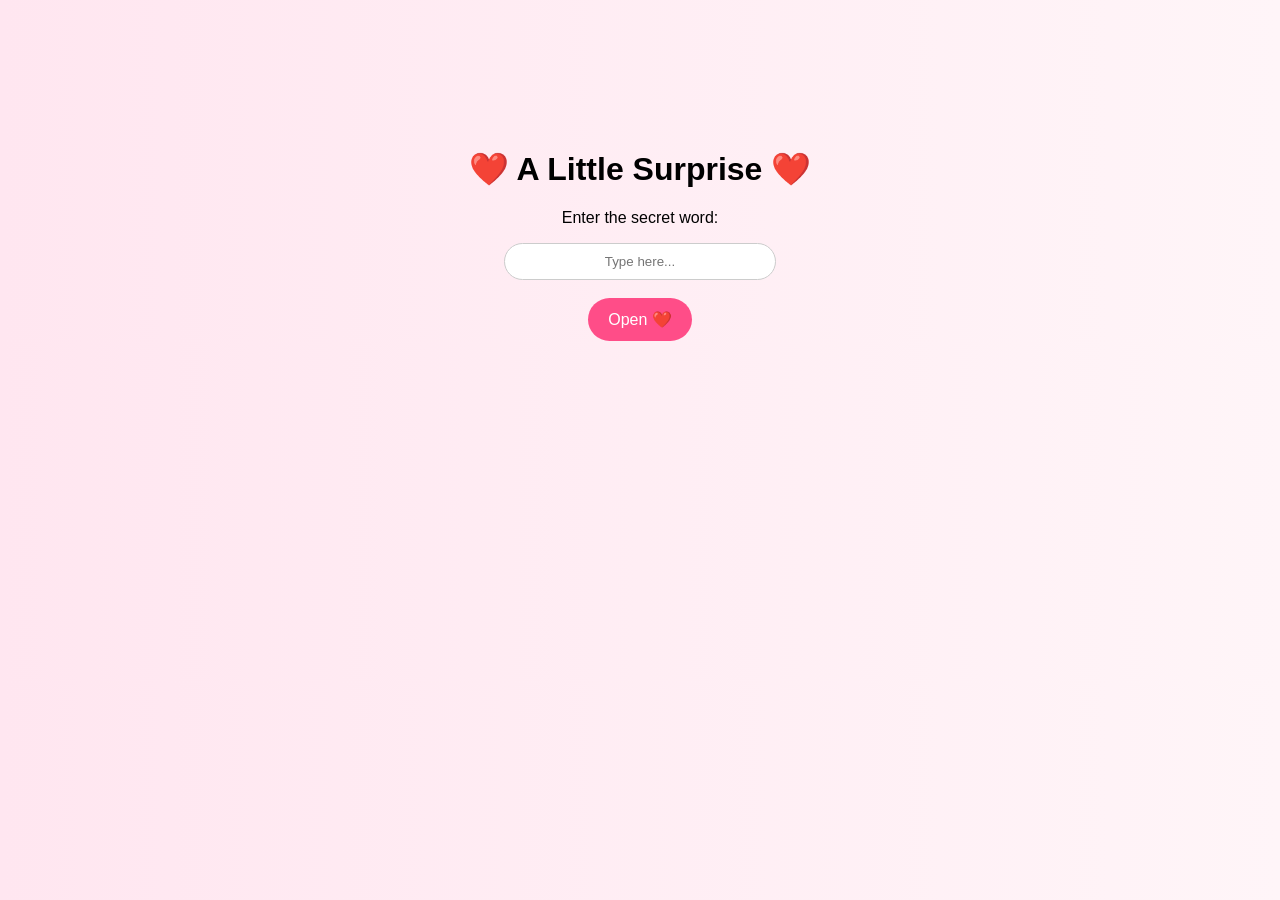
==== index.html @ 392c8599 "Add romantic website with letter, music, and gallery" ====
<!DOCTYPE html>
<html lang="en">
<head>
    <meta charset="UTF-8">
    <meta name="viewport" content="width=device-width, initial-scale=1.0">
    <title>For Someone Special ❤️</title>
    <link rel="stylesheet" href="style.css">
</head>
<body>

<div id="hearts-container"></div>

<div id="login-box">
    <h1>❤️ A Little Surprise ❤️</h1>
    <p>Enter the secret word:</p>

    <input type="password" id="password" placeholder="Type here...">
    <br><br>
    <button onclick="unlockPage()">Open ❤️</button>
</div>

<div id="main-content">

    <h1>❤️ I Hope This Makes You Smile ❤️</h1>

    <button onclick="openLetter()">💌 Open My Letter</button>

    <div id="letter" class="hidden">
        <h2>My Letter 💖</h2>

        <p>
            I don't really know the perfect words to use, but I know that the time we've spent talking has been special to me. Every conversation and every little moment means a lot. I appreciate getting to know you, and I hope things continue to become even more beautiful. ❤️
        </p>
    </div>

    <h2>🎵 Music</h2>

<audio id="music">
    <source src="music/song.mpeg.mp3" type="audio/mpeg">
</audio>

<button onclick="document.getElementById('music').play()">
    ▶ Play Music
</button>

    <h2>🖼️ Gallery</h2>

    <div class="gallery">
        <img src="images/pic1.jpg.jpeg">
        <img src="images/pic2.jpg.jpeg">
        <img src="images/pic3.jpg.jpeg">
    </div>

</div>

<script src="script.js"></script>

</body>
</html>
---- style.css ----
body {
    margin: 0;
    font-family: Arial, sans-serif;
    text-align: center;
    background: linear-gradient(to right, #ffe6f0, #fff5f8);
    overflow-x: hidden;
}

#login-box {
    margin-top: 150px;
}

input {
    padding: 10px;
    width: 250px;
    border-radius: 20px;
    border: 1px solid #ccc;
    text-align: center;
}

button {
    padding: 12px 20px;
    border: none;
    border-radius: 25px;
    background: #ff4d88;
    color: white;
    cursor: pointer;
    font-size: 16px;
}

button:hover {
    transform: scale(1.05);
}

#main-content {
    display: none;
    padding: 20px;
}

#letter {
    background: white;
    width: 70%;
    max-width: 700px;
    margin: 20px auto;
    padding: 20px;
    border-radius: 20px;
    box-shadow: 0 5px 20px rgba(0,0,0,0.1);
}

.hidden {
    display: none;
}

.gallery {
    display: flex;
    justify-content: center;
    flex-wrap: wrap;
    gap: 20px;
}

.gallery img {
    width: 250px;
    border-radius: 20px;
    box-shadow: 0 5px 20px rgba(0,0,0,0.2);
}

.heart {
    position: fixed;
    top: -10px;
    font-size: 20px;
    animation: fall 5s linear forwards;
}

@keyframes fall {
    to {
        transform: translateY(110vh);
        opacity: 0;
    }
}

@media (max-width: 768px) {
    #letter {
        width: 90%;
    }

    .gallery img {
        width: 90%;
    }

    input {
        width: 80%;
    }
}
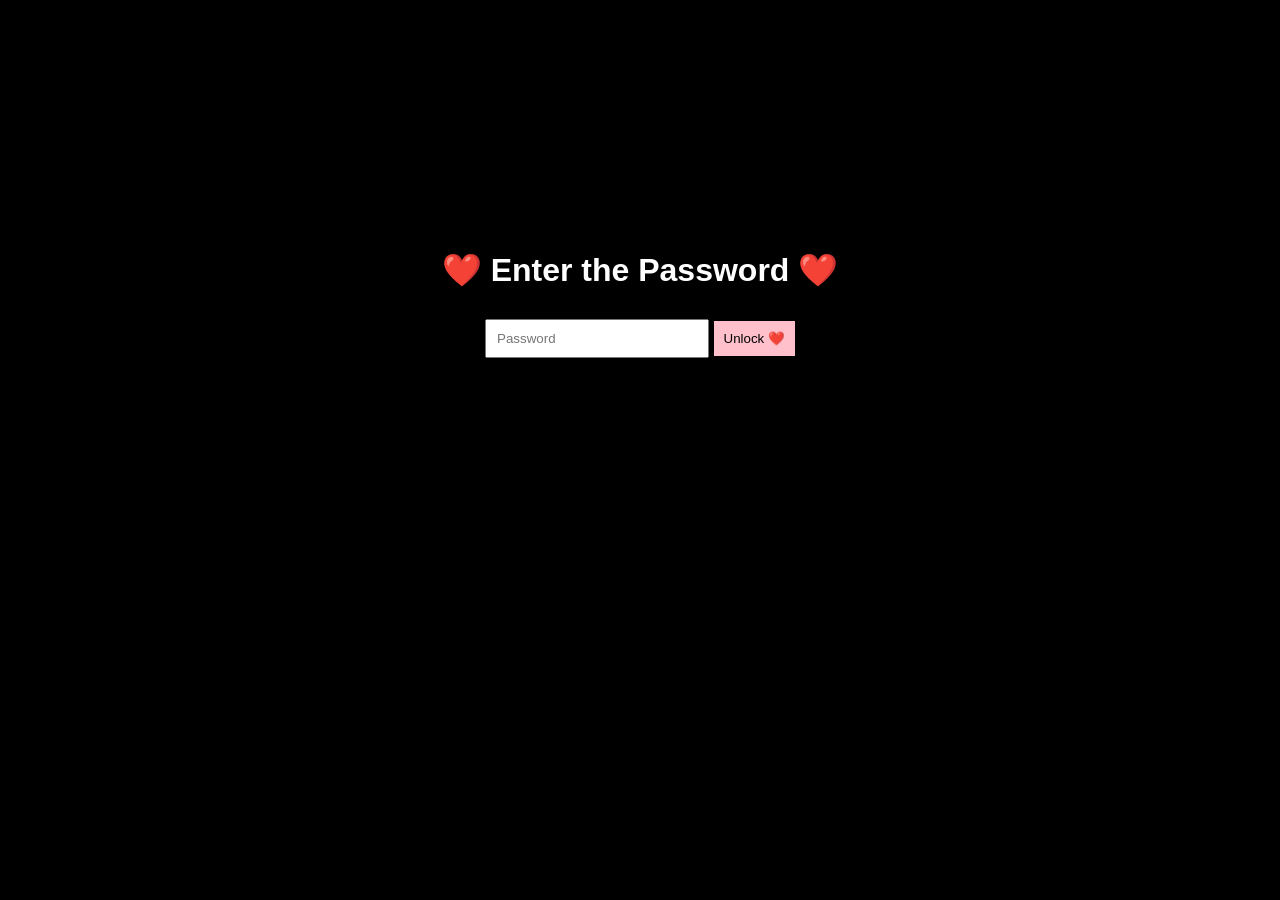
==== commit a4a0664b: "Add files via upload" ====
--- a/index.html
+++ b/index.html
@@ -1,59 +1,26 @@
-<!DOCTYPE html>
-<html lang="en">
-<head>
-    <meta charset="UTF-8">
-    <meta name="viewport" content="width=device-width, initial-scale=1.0">
-    <title>For Someone Special ❤️</title>
-    <link rel="stylesheet" href="style.css">
-</head>
-<body>
-
-<div id="hearts-container"></div>
-
-<div id="login-box">
-    <h1>❤️ A Little Surprise ❤️</h1>
-    <p>Enter the secret word:</p>
-
-    <input type="password" id="password" placeholder="Type here...">
-    <br><br>
-    <button onclick="unlockPage()">Open ❤️</button>
-</div>
-
-<div id="main-content">
-
-    <h1>❤️ I Hope This Makes You Smile ❤️</h1>
-
-    <button onclick="openLetter()">💌 Open My Letter</button>
-
-    <div id="letter" class="hidden">
-        <h2>My Letter 💖</h2>
-
-        <p>
-            I don't really know the perfect words to use, but I know that the time we've spent talking has been special to me. Every conversation and every little moment means a lot. I appreciate getting to know you, and I hope things continue to become even more beautiful. ❤️
-        </p>
-    </div>
-
-    <h2>🎵 Music</h2>
-
-<audio id="music">
-    <source src="music/song.mpeg.mp3" type="audio/mpeg">
-</audio>
-
-<button onclick="document.getElementById('music').play()">
-    ▶ Play Music
-</button>
-
-    <h2>🖼️ Gallery</h2>
-
-    <div class="gallery">
-        <img src="images/pic1.jpg.jpeg">
-        <img src="images/pic2.jpg.jpeg">
-        <img src="images/pic3.jpg.jpeg">
-    </div>
-
-</div>
-
-<script src="script.js"></script>
-
-</body>
+<!DOCTYPE html>
+<html>
+<head>
+<title>Secret ❤️</title>
+<link rel="stylesheet" href="style.css">
+</head>
+
+<body>
+
+<video autoplay muted loop id="bg-video">
+    <source src="videos/background.mp4" type="video/mp4">
+</video>
+
+<div class="box">
+    <h1>❤️ Enter the Password ❤️</h1>
+
+    <input type="password" id="password" placeholder="Password">
+
+    <button onclick="checkPassword()">Unlock ❤️</button>
+
+    <p id="error"></p>
+</div>
+
+<script src="script.js"></script>
+</body>
 </html>
--- a/style.css
+++ b/style.css
@@ -1,93 +1,46 @@
-body {
-    margin: 0;
-    font-family: Arial, sans-serif;
-    text-align: center;
-    background: linear-gradient(to right, #ffe6f0, #fff5f8);
-    overflow-x: hidden;
-}
-
-#login-box {
-    margin-top: 150px;
-}
-
-input {
-    padding: 10px;
-    width: 250px;
-    border-radius: 20px;
-    border: 1px solid #ccc;
-    text-align: center;
-}
-
-button {
-    padding: 12px 20px;
-    border: none;
-    border-radius: 25px;
-    background: #ff4d88;
-    color: white;
-    cursor: pointer;
-    font-size: 16px;
-}
-
-button:hover {
-    transform: scale(1.05);
-}
-
-#main-content {
-    display: none;
-    padding: 20px;
-}
-
-#letter {
-    background: white;
-    width: 70%;
-    max-width: 700px;
-    margin: 20px auto;
-    padding: 20px;
-    border-radius: 20px;
-    box-shadow: 0 5px 20px rgba(0,0,0,0.1);
-}
-
-.hidden {
-    display: none;
-}
-
-.gallery {
-    display: flex;
-    justify-content: center;
-    flex-wrap: wrap;
-    gap: 20px;
-}
-
-.gallery img {
-    width: 250px;
-    border-radius: 20px;
-    box-shadow: 0 5px 20px rgba(0,0,0,0.2);
-}
-
-.heart {
-    position: fixed;
-    top: -10px;
-    font-size: 20px;
-    animation: fall 5s linear forwards;
-}
-
-@keyframes fall {
-    to {
-        transform: translateY(110vh);
-        opacity: 0;
-    }
-}
-
-@media (max-width: 768px) {
-    #letter {
-        width: 90%;
-    }
-
-    .gallery img {
-        width: 90%;
-    }
-
-    input {
-        width: 80%;
-    }
+body {
+    margin: 0;
+    font-family: Arial;
+    text-align: center;
+    color: white;
+    background: black;
+}
+
+/* background video */
+#bg-video {
+    position: fixed;
+    width: 100%;
+    height: 100%;
+    object-fit: cover;
+    z-index: -1;
+}
+
+/* login box */
+.box {
+    margin-top: 200px;
+    background: rgba(0,0,0,0.6);
+    display: inline-block;
+    padding: 30px;
+    border-radius: 15px;
+}
+
+input {
+    padding: 10px;
+    width: 200px;
+}
+
+button {
+    padding: 10px;
+    margin-top: 10px;
+    background: pink;
+    border: none;
+    cursor: pointer;
+}
+
+/* cards */
+.card {
+    background: rgba(255,255,255,0.2);
+    margin: 10px;
+    padding: 10px;
+    border-radius: 10px;
 }
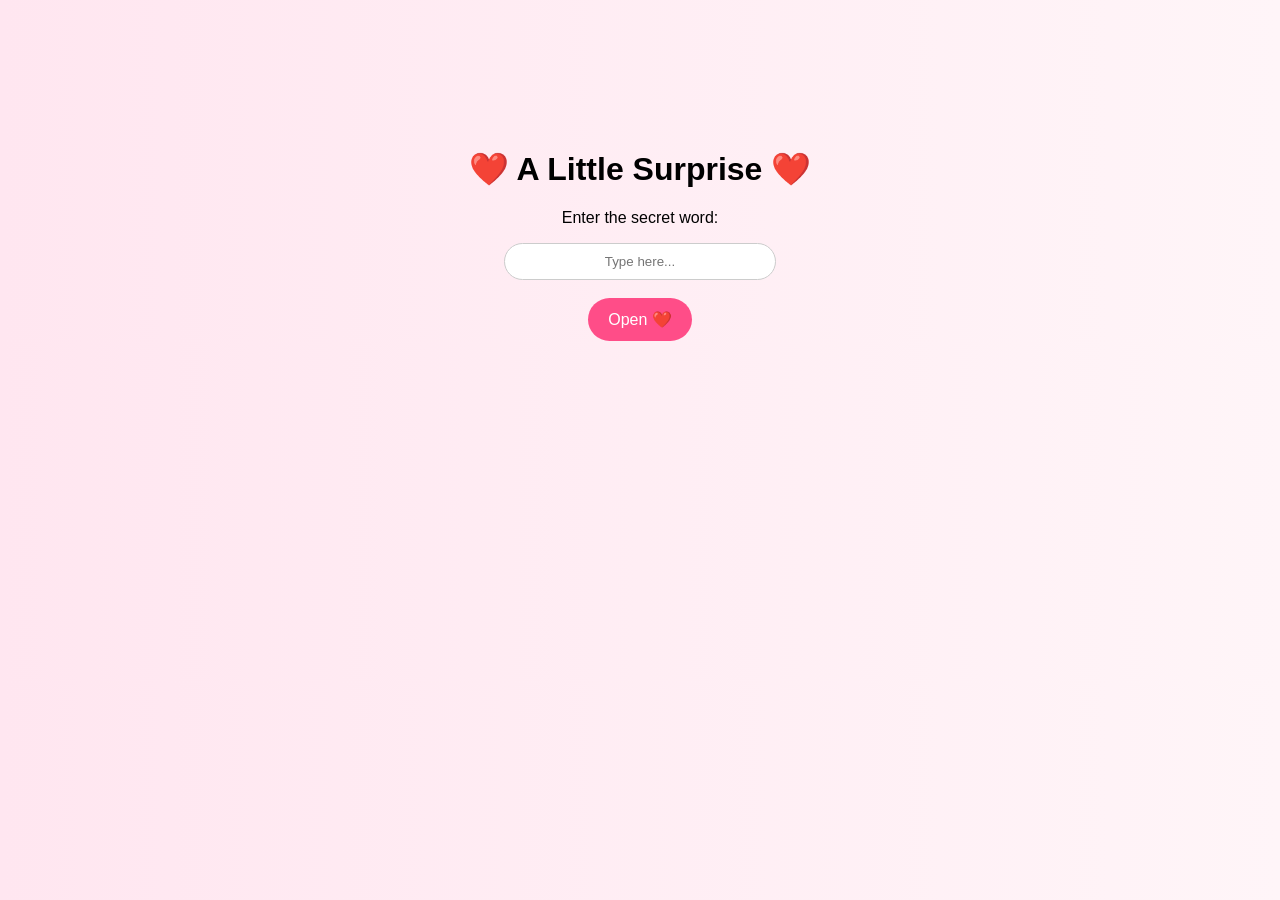
==== commit 69128cbf: "Add files via upload" ====
--- a/index.html
+++ b/index.html
@@ -1,26 +1,59 @@
 <!DOCTYPE html>
-<html>
+<html lang="en">
 <head>
-<title>Secret ❤️</title>
-<link rel="stylesheet" href="style.css">
+    <meta charset="UTF-8">
+    <meta name="viewport" content="width=device-width, initial-scale=1.0">
+    <title>For Someone Special ❤️</title>
+    <link rel="stylesheet" href="style.css">
 </head>
-
 <body>
 
-<video autoplay muted loop id="bg-video">
-    <source src="videos/background.mp4" type="video/mp4">
-</video>
+<div id="hearts-container"></div>
 
-<div class="box">
-    <h1>❤️ Enter the Password ❤️</h1>
+<div id="login-box">
+    <h1>❤️ A Little Surprise ❤️</h1>
+    <p>Enter the secret word:</p>
 
-    <input type="password" id="password" placeholder="Password">
+    <input type="password" id="password" placeholder="Type here...">
+    <br><br>
+    <button onclick="unlockPage()">Open ❤️</button>
+</div>
 
-    <button onclick="checkPassword()">Unlock ❤️</button>
+<div id="main-content">
 
-    <p id="error"></p>
+    <h1>❤️ I Hope This Makes You Smile ❤️</h1>
+
+    <button onclick="openLetter()">💌 Open My Letter</button>
+
+    <div id="letter" class="hidden">
+        <h2>My Letter 💖</h2>
+
+        <p>
+            I don't really know the perfect words to use, but I know that the time we've spent talking has been special to me. Every conversation and every little moment means a lot. I appreciate getting to know you, and I hope things continue to become even more beautiful. ❤️
+        </p>
+    </div>
+
+    <h2>🎵 Music</h2>
+
+<audio id="music">
+    <source src="music/song.mpeg.mp3" type="audio/mpeg">
+</audio>
+
+<button onclick="document.getElementById('music').play()">
+    ▶ Play Music
+</button>
+
+    <h2>🖼️ Gallery</h2>
+
+    <div class="gallery">
+        <img src="images/pic1.jpg.jpeg">
+        <img src="images/pic2.jpg.jpeg">
+        <img src="images/pic3.jpg.jpeg">
+    </div>
+
 </div>
 
 <script src="script.js"></script>
+
 </body>
 </html>
--- a/style.css
+++ b/style.css
@@ -1,46 +1,93 @@
 body {
     margin: 0;
-    font-family: Arial;
+    font-family: Arial, sans-serif;
     text-align: center;
-    color: white;
-    background: black;
+    background: linear-gradient(to right, #ffe6f0, #fff5f8);
+    overflow-x: hidden;
 }
 
-/* background video */
-#bg-video {
-    position: fixed;
-    width: 100%;
-    height: 100%;
-    object-fit: cover;
-    z-index: -1;
-}
-
-/* login box */
-.box {
-    margin-top: 200px;
-    background: rgba(0,0,0,0.6);
-    display: inline-block;
-    padding: 30px;
-    border-radius: 15px;
+#login-box {
+    margin-top: 150px;
 }
 
 input {
     padding: 10px;
-    width: 200px;
+    width: 250px;
+    border-radius: 20px;
+    border: 1px solid #ccc;
+    text-align: center;
 }
 
 button {
-    padding: 10px;
-    margin-top: 10px;
-    background: pink;
+    padding: 12px 20px;
     border: none;
+    border-radius: 25px;
+    background: #ff4d88;
+    color: white;
     cursor: pointer;
+    font-size: 16px;
 }
 
-/* cards */
-.card {
-    background: rgba(255,255,255,0.2);
-    margin: 10px;
-    padding: 10px;
-    border-radius: 10px;
+button:hover {
+    transform: scale(1.05);
+}
+
+#main-content {
+    display: none;
+    padding: 20px;
+}
+
+#letter {
+    background: white;
+    width: 70%;
+    max-width: 700px;
+    margin: 20px auto;
+    padding: 20px;
+    border-radius: 20px;
+    box-shadow: 0 5px 20px rgba(0,0,0,0.1);
+}
+
+.hidden {
+    display: none;
+}
+
+.gallery {
+    display: flex;
+    justify-content: center;
+    flex-wrap: wrap;
+    gap: 20px;
+}
+
+.gallery img {
+    width: 250px;
+    border-radius: 20px;
+    box-shadow: 0 5px 20px rgba(0,0,0,0.2);
+}
+
+.heart {
+    position: fixed;
+    top: -10px;
+    font-size: 20px;
+    animation: fall 5s linear forwards;
+}
+
+@keyframes fall {
+    to {
+        transform: translateY(110vh);
+        opacity: 0;
+    }
+}
+
+@media (max-width: 768px) {
+    #letter {
+        width: 90%;
+    }
+
+    .gallery img {
+        width: 90%;
+    }
+
+    input {
+        width: 80%;
+    }
 }
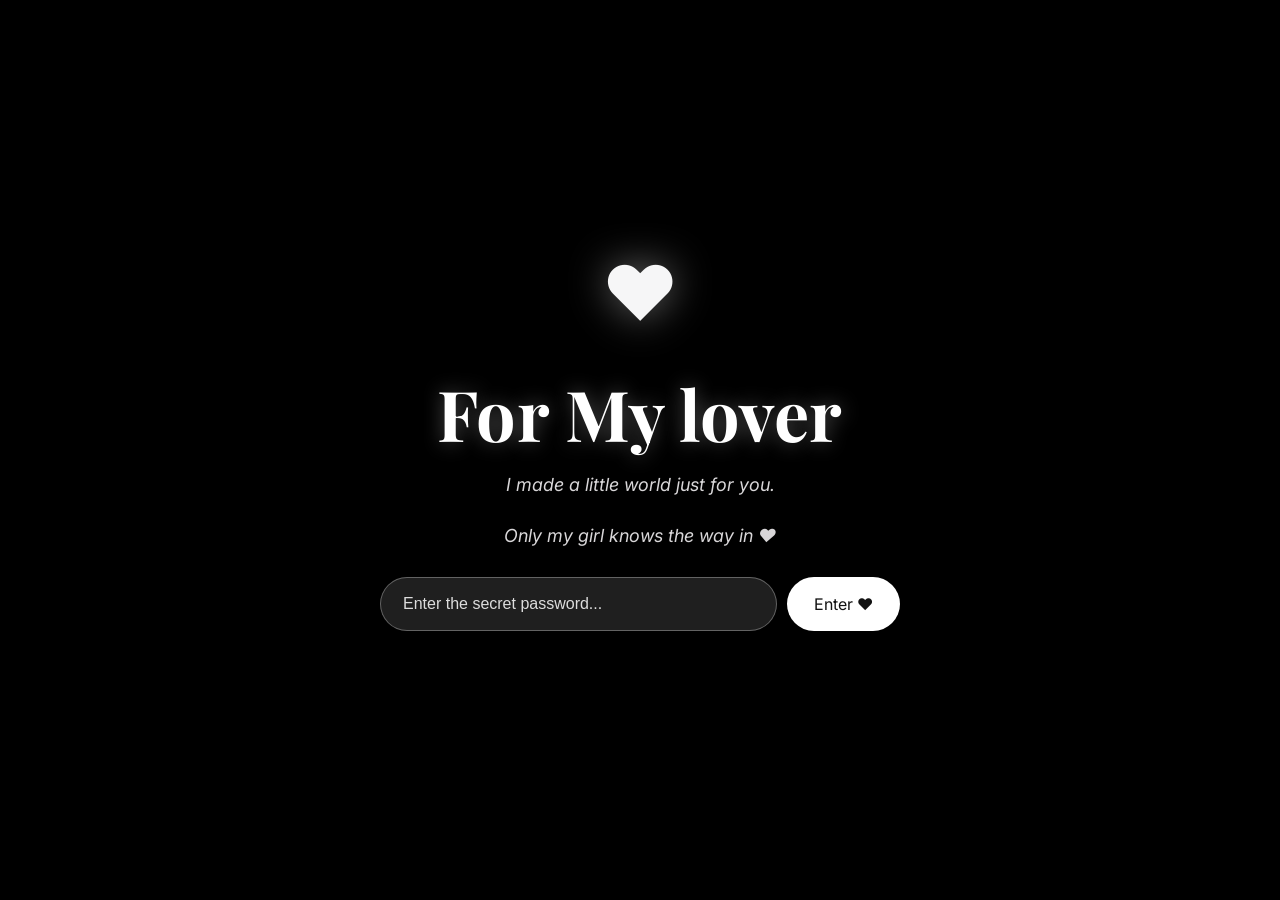
==== commit 61b3574a: "Initial commit" ====
--- a/index.html
+++ b/index.html
@@ -1,59 +1,102 @@
-<!DOCTYPE html>
-<html lang="en">
-<head>
-    <meta charset="UTF-8">
-    <meta name="viewport" content="width=device-width, initial-scale=1.0">
-    <title>For Someone Special ❤️</title>
-    <link rel="stylesheet" href="style.css">
-</head>
-<body>
-
-<div id="hearts-container"></div>
-
-<div id="login-box">
-    <h1>❤️ A Little Surprise ❤️</h1>
-    <p>Enter the secret word:</p>
-
-    <input type="password" id="password" placeholder="Type here...">
-    <br><br>
-    <button onclick="unlockPage()">Open ❤️</button>
-</div>
-
-<div id="main-content">
-
-    <h1>❤️ I Hope This Makes You Smile ❤️</h1>
-
-    <button onclick="openLetter()">💌 Open My Letter</button>
-
-    <div id="letter" class="hidden">
-        <h2>My Letter 💖</h2>
-
-        <p>
-            I don't really know the perfect words to use, but I know that the time we've spent talking has been special to me. Every conversation and every little moment means a lot. I appreciate getting to know you, and I hope things continue to become even more beautiful. ❤️
-        </p>
-    </div>
-
-    <h2>🎵 Music</h2>
-
-<audio id="music">
-    <source src="music/song.mpeg.mp3" type="audio/mpeg">
-</audio>
-
-<button onclick="document.getElementById('music').play()">
-    ▶ Play Music
-</button>
-
-    <h2>🖼️ Gallery</h2>
-
-    <div class="gallery">
-        <img src="images/pic1.jpg.jpeg">
-        <img src="images/pic2.jpg.jpeg">
-        <img src="images/pic3.jpg.jpeg">
-    </div>
-
-</div>
-
-<script src="script.js"></script>
-
-</body>
+<!DOCTYPE html>
+<html lang="en">
+
+<head>
+    <meta charset="UTF-8">
+    <meta name="viewport" content="width=device-width, initial-scale=1.0">
+
+    <title>For my lover ❤️</title>
+
+    <link rel="stylesheet" href="css/style.css">
+</head>
+
+<body class="password-page">
+
+    <!-- Background video -->
+    <video
+        class="intro-video"
+        autoplay
+        muted
+        loop
+        playsinline>
+
+        <source src="videos/intro.mp4" type="video/mp4">
+
+    </video>
+
+
+    <!-- Dark overlay -->
+    <div class="video-overlay"></div>
+
+
+    <!-- Floating hearts -->
+    <div class="hearts">
+
+        <span>❤️</span>
+        <span>💕</span>
+        <span>❤️</span>
+        <span>💗</span>
+        <span>💕</span>
+        <span>❤️</span>
+
+    </div>
+
+
+    <!-- Password content -->
+    <main
+        class="password-container"
+        id="passwordContainer">
+
+        <div class="heart-icon">
+            ❤️
+        </div>
+
+        <h1>
+            For My lover
+        </h1>
+
+        <p>
+            I made a little world just for you.
+        </p>
+
+        <p class="question">
+            Only my girl knows the way in ❤️
+        </p>
+
+
+        <form id="passwordForm" class="password-box" onsubmit="unlockLove(); return false;">
+
+            <input
+                type="password"
+                id="password"
+                placeholder="Enter the secret password..."
+                autocomplete="off"
+            >
+
+            <button type="submit">
+                Enter ❤️
+            </button>
+
+        </form>
+
+
+        <p id="errorMessage"></p>
+
+        <!-- Autoplay prompt shown only if browser blocks autoplay -->
+        <div id="autoplayPrompt" style="display:none;align-items:center;justify-content:center;gap:12px;margin-top:12px;">
+            <button id="autoplayButton" style="padding:10px 16px;border-radius:8px;border:none;cursor:pointer;">Tap to play our song 🎵</button>
+            <span style="font-size:14px;opacity:0.9;">(Required by some browsers)</span>
+        </div>
+
+    </main>
+
+
+    <!-- Explosion transition -->
+    <div id="explosion"></div>
+
+
+    <script src="js/script.js"></script>
+
+</body>
+
 </html>
--- a/css/style.css
+++ b/css/style.css
@@ -0,0 +1,1645 @@
+/* =========================================
+   GENERAL
+========================================= */
+
+@import url('https://fonts.googleapis.com/css2?family=Inter:wght@300;400;600&family=Playfair+Display:wght@400;600;700;900&display=swap');
+
+* {
+    margin: 0;
+    padding: 0;
+    box-sizing: border-box;
+}
+
+html {
+    scroll-behavior: smooth;
+}
+
+body {
+    font-family: 'Inter', Georgia, "Times New Roman", serif;
+    min-height: 100vh;
+    color: #f6f6f7;
+    -webkit-font-smoothing: antialiased;
+    -moz-osx-font-smoothing: grayscale;
+    font-size: 18px;
+    line-height: 1.7;
+}
+
+/* Headings use an elegant serif */
+h1, h2, h3, h4 {
+    font-family: 'Playfair Display', Georgia, serif;
+    color: #fff;
+    letter-spacing: 0.2px;
+    margin: 0.3em 0;
+}
+
+p, li, .password-container p, .song-description, .gallery-intro, .video-caption p, .letter-part, .final-love p, .signature {
+    font-family: 'Inter', system-ui, -apple-system, 'Segoe UI', Roboto, 'Helvetica Neue', Arial;
+    color: #f0eef0;
+    font-style: italic;
+}
+
+
+/* =========================================
+   PASSWORD PAGE
+========================================= */
+
+.password-page {
+    position: relative;
+    min-height: 100vh;
+    background: #000;
+    overflow: hidden;
+}
+
+
+/* Background video */
+
+.intro-video {
+    position: fixed;
+    inset: 0;
+
+    width: 100%;
+    height: 100%;
+
+    object-fit: cover;
+
+    z-index: 0;
+}
+
+
+/* Dark overlay */
+
+.video-overlay {
+    position: fixed;
+    inset: 0;
+
+    background:
+        linear-gradient(
+            rgba(0, 0, 0, 0.80),
+            rgba(0, 0, 0, 0.55),
+            rgba(0, 0, 0, 0.88)
+        );
+
+    z-index: 1;
+}
+
+
+/* =========================================
+   PASSWORD CONTENT
+========================================= */
+
+.password-container {
+    position: relative;
+
+    z-index: 3;
+
+    width: min(90%, 650px);
+
+    min-height: 100vh;
+
+    margin: auto;
+
+    display: flex;
+
+    flex-direction: column;
+
+    justify-content: center;
+
+    align-items: center;
+
+    text-align: center;
+
+    transition:
+        transform 0.8s ease,
+        opacity 0.8s ease;
+}
+
+
+/* Heart */
+
+.heart-icon {
+    font-size: 75px;
+
+    animation: heartbeat 1.5s infinite;
+
+    filter:
+        drop-shadow(
+            0 0 20px
+            rgba(255, 255, 255, 0.4)
+        );
+}
+
+
+/* Main title */
+
+.password-container h1 {
+    font-size:
+        clamp(38px, 8vw, 70px);
+
+    line-height: 1.05;
+
+    margin: 20px 0;
+
+    text-shadow:
+        0 0 20px
+        rgba(255, 255, 255, 0.3);
+}
+
+
+/* Description */
+
+.password-container p {
+    font-size: 18px;
+
+    line-height: 1.7;
+
+    opacity: 0.9;
+}
+
+
+.question {
+    margin-top: 20px;
+}
+
+
+/* =========================================
+   PASSWORD INPUT
+========================================= */
+
+.password-box {
+    display: flex;
+
+    gap: 10px;
+
+    width: 100%;
+
+    max-width: 520px;
+
+    margin-top: 25px;
+}
+
+
+.password-box input {
+    flex: 1;
+
+    padding: 17px 22px;
+
+    border-radius: 50px;
+
+    border:
+        1px solid
+        rgba(255, 255, 255, 0.3);
+
+    background:
+        rgba(255, 255, 255, 0.12);
+
+    backdrop-filter: blur(15px);
+
+    color: white;
+
+    outline: none;
+
+    font-size: 16px;
+}
+
+
+.password-box input::placeholder {
+    color: #ddd;
+}
+
+
+.password-box input:focus {
+    border-color: white;
+
+    box-shadow:
+        0 0 20px
+        rgba(255, 255, 255, 0.2);
+}
+
+
+/* Enter button */
+
+.password-box button {
+    border: none;
+
+    padding: 16px 27px;
+
+    border-radius: 50px;
+
+    background: white;
+
+    color: #111;
+
+    font-family: inherit;
+
+    font-size: 16px;
+
+    cursor: pointer;
+
+    transition: 0.3s;
+}
+
+
+.password-box button:hover {
+    transform: scale(1.06);
+
+    box-shadow:
+        0 0 30px
+        rgba(255, 255, 255, 0.5);
+}
+
+
+/* Wrong password */
+
+#errorMessage {
+    color: #ff8fa3;
+
+    margin-top: 15px;
+
+    min-height: 25px;
+}
+
+
+/* =========================================
+   FLOATING HEARTS
+========================================= */
+
+.hearts span {
+    position: fixed;
+
+    bottom: -50px;
+
+    z-index: 2;
+
+    font-size: 25px;
+
+    animation:
+        floatHeart
+        8s linear infinite;
+}
+
+
+.hearts span:nth-child(1) {
+    left: 10%;
+    animation-delay: 1s;
+}
+
+
+.hearts span:nth-child(2) {
+    left: 25%;
+    animation-delay: 4s;
+}
+
+
+.hearts span:nth-child(3) {
+    left: 45%;
+    animation-delay: 2s;
+}
+
+
+.hearts span:nth-child(4) {
+    left: 65%;
+    animation-delay: 5s;
+}
+
+
+.hearts span:nth-child(5) {
+    left: 80%;
+    animation-delay: 3s;
+}
+
+
+.hearts span:nth-child(6) {
+    left: 90%;
+    animation-delay: 6s;
+}
+
+
+/* =========================================
+   EXPLOSION
+========================================= */
+
+#explosion {
+    position: fixed;
+
+    left: 50%;
+    top: 50%;
+
+    width: 20px;
+    height: 20px;
+
+    background: white;
+
+    border-radius: 50%;
+
+    transform:
+        translate(-50%, -50%)
+        scale(0);
+
+    z-index: 100;
+
+    pointer-events: none;
+}
+
+
+#explosion.active {
+    animation:
+        explode
+        1.3s ease-out forwards;
+}
+
+
+/* =========================================
+   ANIMATIONS
+========================================= */
+
+@keyframes heartbeat {
+
+    0%,
+    100% {
+        transform: scale(1);
+    }
+
+    50% {
+        transform: scale(1.15);
+    }
+}
+
+
+@keyframes floatHeart {
+
+    0% {
+        transform:
+            translateY(0);
+
+        opacity: 0;
+    }
+
+    20% {
+        opacity: 1;
+    }
+
+    100% {
+        transform:
+            translateY(-110vh)
+            rotate(360deg);
+
+        opacity: 0;
+    }
+}
+
+
+@keyframes explode {
+
+    0% {
+        transform:
+            translate(-50%, -50%)
+            scale(0);
+    }
+
+    50% {
+        transform:
+            translate(-50%, -50%)
+            scale(50);
+    }
+
+    100% {
+        transform:
+            translate(-50%, -50%)
+            scale(150);
+    }
+}
+
+
+/* =========================================
+   MOBILE
+========================================= */
+
+@media (max-width: 600px) {
+
+    .password-container {
+        width: 90%;
+    }
+
+
+    .password-container h1 {
+        font-size: 42px;
+    }
+
+
+    .password-box {
+        flex-direction: column;
+    }
+
+
+    .password-box button {
+        width: 100%;
+    }
+
+
+    .password-box input {
+        width: 100%;
+    }
+
+}
+/* =========================================
+   SONG PAGE
+========================================= */
+
+.song-page {
+
+    position: relative;
+
+    min-height: 100vh;
+
+    overflow: hidden;
+
+    display: flex;
+
+    justify-content: center;
+
+    align-items: center;
+
+    text-align: center;
+
+    background:
+        radial-gradient(
+            circle at center,
+            #4a0d1d,
+            #18040b,
+            #000
+        );
+
+}
+
+
+/* =========================================
+   SONG CONTAINER
+========================================= */
+
+.song-container {
+
+    position: relative;
+
+    z-index: 2;
+
+    width: min(90%, 700px);
+
+    padding:
+        50px 20px;
+
+}
+
+
+/* =========================================
+   MUSIC ICON
+========================================= */
+
+.music-heart {
+
+    font-size: 80px;
+
+    animation:
+        heartbeat 1.5s infinite;
+
+    filter:
+        drop-shadow(
+            0 0 20px
+            rgba(255,255,255,0.3)
+        );
+
+}
+
+
+/* Small heading */
+
+.small-heading {
+
+    letter-spacing: 5px;
+
+    font-size: 13px;
+
+    opacity: 0.65;
+
+    margin-top: 25px;
+
+}
+
+
+/* =========================================
+   TITLE
+========================================= */
+
+.song-container h1 {
+
+    font-size:
+        clamp(
+            40px,
+            8vw,
+            70px
+        );
+
+    line-height: 1.1;
+
+    margin:
+        15px 0 25px;
+
+}
+
+
+/* =========================================
+   DESCRIPTION
+========================================= */
+
+.song-description {
+
+    max-width: 600px;
+
+    margin: auto;
+
+    font-size: 18px;
+
+    line-height: 1.8;
+
+    opacity: 0.9;
+
+}
+
+
+/* =========================================
+   MUSIC PLAYER
+========================================= */
+
+.music-player {
+
+    width: min(100%, 450px);
+
+    margin:
+        40px auto;
+
+    padding: 35px;
+
+    border-radius: 25px;
+
+    background:
+        rgba(255,255,255,0.08);
+
+    border:
+        1px solid
+        rgba(255,255,255,0.12);
+
+    backdrop-filter:
+        blur(15px);
+
+    box-shadow:
+        0 20px 60px
+        rgba(0,0,0,0.5);
+
+}
+
+
+/* Album circle */
+
+.album-circle {
+
+    width: 160px;
+
+    height: 160px;
+
+    margin: auto;
+
+    border-radius: 50%;
+
+    display: flex;
+
+    justify-content: center;
+
+    align-items: center;
+
+    font-size: 60px;
+
+    background:
+        rgba(255,255,255,0.10);
+
+    border:
+        1px solid
+        rgba(255,255,255,0.15);
+
+    box-shadow:
+        0 0 40px
+        rgba(255,255,255,0.08);
+
+    animation:
+        rotate 10s linear infinite;
+
+}
+
+
+.music-player h2 {
+
+    margin:
+        25px 0;
+
+    font-size: 24px;
+
+}
+
+
+/* Audio player */
+
+.music-player audio {
+
+    width: 100%;
+
+}
+
+
+/* =========================================
+   FLOATING HEARTS
+========================================= */
+
+.floating-hearts {
+
+    position: fixed;
+
+    inset: 0;
+
+    pointer-events: none;
+
+    z-index: 1;
+
+}
+
+
+.floating-hearts span {
+
+    position: absolute;
+
+    bottom: -60px;
+
+    font-size: 25px;
+
+    opacity: 0;
+
+    animation:
+        floatSongHeart
+        9s linear infinite;
+
+}
+
+
+.floating-hearts span:nth-child(1) {
+
+    left: 10%;
+
+    animation-delay: 0s;
+
+}
+
+
+.floating-hearts span:nth-child(2) {
+
+    left: 30%;
+
+    animation-delay: 2s;
+
+}
+
+
+.floating-hearts span:nth-child(3) {
+
+    left: 50%;
+
+    animation-delay: 4s;
+
+}
+
+
+.floating-hearts span:nth-child(4) {
+
+    left: 70%;
+
+    animation-delay: 1s;
+
+}
+
+
+.floating-hearts span:nth-child(5) {
+
+    left: 90%;
+
+    animation-delay: 5s;
+
+}
+
+
+/* =========================================
+   SONG ANIMATIONS
+========================================= */
+
+@keyframes floatSongHeart {
+
+    0% {
+
+        transform:
+            translateY(0)
+            scale(0.7);
+
+        opacity: 0;
+
+    }
+
+    15% {
+
+        opacity: 0.8;
+
+    }
+
+    100% {
+
+        transform:
+            translateY(-110vh)
+            rotate(360deg)
+            scale(1.2);
+
+        opacity: 0;
+
+    }
+
+}
+
+
+@keyframes rotate {
+
+    from {
+
+        transform:
+            rotate(0deg);
+
+    }
+
+    to {
+
+        transform:
+            rotate(360deg);
+
+    }
+
+}
+
+
+/* =========================================
+   MOBILE SONG PAGE
+========================================= */
+
+@media (max-width: 600px) {
+
+    .song-container {
+
+        padding:
+            40px 15px;
+
+    }
+
+
+    .music-heart {
+
+        font-size: 65px;
+
+    }
+
+
+    .song-description {
+
+        font-size: 16px;
+
+    }
+
+
+    .music-player {
+
+        padding:
+            25px 20px;
+
+    }
+
+
+    .album-circle {
+
+        width: 130px;
+
+        height: 130px;
+
+        font-size: 50px;
+
+    }
+
+}
+/* =========================================
+   LOVE LETTER PAGE
+========================================= */
+
+.letter-page {
+
+    position: relative;
+
+    min-height: 100vh;
+
+    background: #000;
+
+    overflow-x: hidden;
+
+}
+
+
+/* =========================================
+   BACKGROUND PHOTO
+========================================= */
+
+.letter-background {
+
+    position: fixed;
+
+    inset: 0;
+
+    background-image:
+        url("../images/her-photo.jpg");
+
+    background-size: cover;
+
+    background-position: center;
+
+    z-index: 0;
+
+    transform: scale(1.03);
+
+}
+
+
+/* Dark overlay */
+
+.letter-overlay {
+
+    position: fixed;
+
+    inset: 0;
+
+    background:
+        linear-gradient(
+            rgba(0, 0, 0, 0.72),
+            rgba(0, 0, 0, 0.78)
+        );
+
+    z-index: 1;
+
+}
+
+
+/* =========================================
+   LETTER CONTAINER
+========================================= */
+
+.letter-container {
+
+    position: relative;
+
+    z-index: 2;
+
+    width: min(90%, 850px);
+
+    margin: auto;
+
+    padding:
+        80px 0 100px;
+
+    text-align: center;
+
+}
+
+
+/* =========================================
+   TOP HEART
+========================================= */
+
+.letter-top-heart {
+
+    font-size: 65px;
+
+    animation:
+        heartbeat 1.5s infinite;
+
+}
+
+
+/* =========================================
+   LABEL
+========================================= */
+
+.letter-label {
+
+    margin-top: 20px;
+
+    font-size: 12px;
+
+    letter-spacing: 5px;
+
+    opacity: 0.7;
+
+}
+
+
+/* =========================================
+   LETTER TITLE
+========================================= */
+
+.letter-container h1 {
+
+    font-size:
+        clamp(
+            42px,
+            8vw,
+            75px
+        );
+
+    margin:
+        20px 0 60px;
+
+    font-style: italic;
+
+}
+
+
+/* =========================================
+   LETTER CONTENT
+========================================= */
+
+.letter-content {
+
+    width: 100%;
+
+    max-width: 750px;
+
+    margin: auto;
+
+    text-align: left;
+
+}
+
+
+/* =========================================
+   LETTER PARAGRAPHS
+========================================= */
+
+.letter-part {
+
+    opacity: 0;
+
+    transform:
+        translateY(25px);
+
+    transition:
+        opacity 1.2s ease,
+        transform 1.2s ease;
+
+    margin-bottom: 35px;
+
+    font-size:
+        clamp(
+            17px,
+            2vw,
+            21px
+        );
+
+    line-height: 2;
+
+    text-shadow:
+        0 2px 10px
+        rgba(0,0,0,0.8);
+
+}
+
+
+/* Paragraph becomes visible */
+
+.letter-part.show {
+
+    opacity: 1;
+
+    transform:
+        translateY(0);
+
+}
+
+
+/* =========================================
+   FINAL LOVE MESSAGE
+========================================= */
+
+.final-love {
+
+    text-align: center;
+
+    margin-top: 60px;
+
+}
+
+
+.final-love p {
+
+    margin-bottom: 30px;
+
+}
+
+
+.final-love h2 {
+
+    font-size:
+        clamp(
+            28px,
+            5vw,
+            48px
+        );
+
+    line-height: 1.5;
+
+    margin-bottom: 45px;
+
+    text-shadow:
+        0 0 25px
+        rgba(255,255,255,0.3);
+
+}
+
+
+.signature {
+
+    font-size: 20px;
+
+    font-style: italic;
+
+}
+
+
+/* =========================================
+   NEXT BUTTON
+========================================= */
+
+.next-button {
+
+    border: none;
+
+    padding:
+        17px 30px;
+
+    border-radius: 50px;
+
+    background: white;
+
+    color: #111;
+
+    font-family: inherit;
+
+    font-size: 16px;
+
+    cursor: pointer;
+
+    margin-top: 35px;
+
+    opacity: 0;
+
+    transform:
+        translateY(20px);
+
+    transition:
+        opacity 1s ease,
+        transform 1s ease,
+        0.3s;
+
+}
+
+
+/* Button appears after letter */
+
+.next-button.show-button {
+
+    opacity: 1;
+
+    transform:
+        translateY(0);
+
+}
+
+
+.next-button:hover {
+
+    transform:
+        translateY(-3px)
+        scale(1.03);
+
+    box-shadow:
+        0 10px 35px
+        rgba(255,255,255,0.25);
+
+}
+
+
+/* =========================================
+   MOBILE LETTER
+========================================= */
+
+@media (max-width: 600px) {
+
+    .letter-container {
+
+        padding:
+            60px 0 80px;
+
+    }
+
+
+    .letter-container h1 {
+
+        margin-bottom: 40px;
+
+    }
+
+
+    .letter-part {
+
+        font-size: 17px;
+
+        line-height: 1.9;
+
+        margin-bottom: 30px;
+
+    }
+
+
+    .final-love h2 {
+
+        font-size: 28px;
+
+    }
+
+}
+/* =========================================
+   VIDEOS PAGE
+========================================= */
+
+.videos-page {
+
+    position: relative;
+
+    min-height: 100vh;
+
+    background:
+        radial-gradient(
+            circle at top,
+            #3d0b1b,
+            #15030a 45%,
+            #000
+        );
+
+    overflow-x: hidden;
+
+}
+
+
+/* =========================================
+   VIDEO CONTAINER
+========================================= */
+
+.videos-container {
+
+    position: relative;
+
+    z-index: 2;
+
+    width: min(92%, 1000px);
+
+    margin: auto;
+
+    padding:
+        70px 0 100px;
+
+    text-align: center;
+
+}
+
+
+/* =========================================
+   HEADING
+========================================= */
+
+.video-heading-heart {
+
+    font-size: 70px;
+
+    animation:
+        heartbeat 1.5s infinite;
+
+}
+
+
+.video-label {
+
+    margin-top: 20px;
+
+    font-size: 12px;
+
+    letter-spacing: 5px;
+
+    opacity: 0.65;
+
+}
+
+
+.videos-container h1 {
+
+    font-size:
+        clamp(
+            42px,
+            8vw,
+            75px
+        );
+
+    margin:
+        15px 0 20px;
+
+}
+
+
+.video-intro {
+
+    max-width: 600px;
+
+    margin:
+        0 auto 55px;
+
+    font-size: 18px;
+
+    line-height: 1.8;
+
+    opacity: 0.85;
+
+}
+
+
+/* =========================================
+   VIDEO CARD
+========================================= */
+
+.video-card {
+
+    width: 100%;
+
+    margin-bottom: 55px;
+
+    padding: 18px;
+
+    border-radius: 25px;
+
+    background:
+        rgba(255,255,255,0.07);
+
+    border:
+        1px solid
+        rgba(255,255,255,0.12);
+
+    backdrop-filter:
+        blur(15px);
+
+    box-shadow:
+        0 20px 60px
+        rgba(0,0,0,0.45);
+
+    transition:
+        transform 0.4s ease,
+        box-shadow 0.4s ease;
+
+}
+
+
+.video-card:hover {
+
+    transform:
+        translateY(-6px);
+
+    box-shadow:
+        0 25px 70px
+        rgba(0,0,0,0.6);
+
+}
+
+
+/* =========================================
+   VIDEO
+========================================= */
+
+.video-card video {
+
+    display: block;
+
+    width: 100%;
+
+    max-height: 600px;
+
+    border-radius: 18px;
+
+    background: #000;
+
+}
+
+
+/* =========================================
+   VIDEO CAPTION
+========================================= */
+
+.video-caption {
+
+    padding:
+        25px 10px 10px;
+
+}
+
+
+.video-caption h2 {
+
+    font-size: 25px;
+
+    margin-bottom: 10px;
+
+}
+
+
+.video-caption p {
+
+    font-size: 16px;
+
+    line-height: 1.7;
+
+    opacity: 0.75;
+
+}
+
+
+/* =========================================
+   VIDEO FLOATING HEARTS
+========================================= */
+
+.video-hearts {
+
+    position: fixed;
+
+    inset: 0;
+
+    pointer-events: none;
+
+    overflow: hidden;
+
+}
+
+
+.video-hearts span {
+
+    position: absolute;
+
+    bottom: -60px;
+
+    font-size: 25px;
+
+    opacity: 0;
+
+    animation:
+        videoHeartFloat
+        10s linear infinite;
+
+}
+
+
+.video-hearts span:nth-child(1) {
+
+    left: 10%;
+
+    animation-delay: 1s;
+
+}
+
+
+.video-hearts span:nth-child(2) {
+
+    left: 30%;
+
+    animation-delay: 4s;
+
+}
+
+
+.video-hearts span:nth-child(3) {
+
+    left: 50%;
+
+    animation-delay: 2s;
+
+}
+
+
+.video-hearts span:nth-child(4) {
+
+    left: 70%;
+
+    animation-delay: 6s;
+
+}
+
+
+.video-hearts span:nth-child(5) {
+
+    left: 90%;
+
+    animation-delay: 3s;
+
+}
+
+
+@keyframes videoHeartFloat {
+
+    0% {
+
+        transform:
+            translateY(0)
+            scale(0.7);
+
+        opacity: 0;
+
+    }
+
+    15% {
+
+        opacity: 0.8;
+
+    }
+
+    100% {
+
+        transform:
+            translateY(-110vh)
+            rotate(360deg)
+            scale(1.2);
+
+        opacity: 0;
+
+    }
+
+}
+
+
+/* =========================================
+   VIDEO NEXT BUTTON
+========================================= */
+
+.video-next-button {
+
+    opacity: 1;
+
+    transform: none;
+
+    margin-top: 10px;
+
+}
+
+
+/* =========================================
+   MOBILE VIDEOS
+========================================= */
+
+@media (max-width: 600px) {
+
+    .videos-container {
+
+        width: 94%;
+
+        padding:
+            50px 0 70px;
+
+    }
+
+
+    .video-card {
+
+        padding: 10px;
+
+        border-radius: 18px;
+
+    }
+
+
+    .video-card video {
+
+        border-radius: 12px;
+
+    }
+
+
+    .video-caption h2 {
+
+        font-size: 21px;
+
+    }
+
+
+    .video-intro {
+
+        font-size: 16px;
+
+    }
+
+}
+/* =========================================
+   GALLERY PAGE
+========================================= */
+
+.gallery-page {
+    position: relative;
+    min-height: 100vh;
+    background: radial-gradient(circle at top, #2b0a12, #0f0406 45%, #000);
+    color: white;
+    overflow-x: hidden;
+}
+
+.gallery-container {
+    position: relative;
+    z-index: 2;
+    width: min(92%, 1100px);
+    margin: auto;
+    padding: 70px 0 100px;
+    text-align: center;
+}
+
+.gallery-container h1 {
+    font-size: clamp(44px, 6vw, 64px);
+}
+
+.gallery-intro {
+    font-size: 20px;
+}
+
+.gallery-label {
+    margin-top: 20px;
+    font-size: 12px;
+    letter-spacing: 5px;
+    opacity: 0.75;
+}
+
+.gallery-intro {
+    max-width: 700px;
+    margin: 0 auto 40px;
+    font-size: 18px;
+    line-height: 1.7;
+    opacity: 0.88;
+}
+
+.gallery-grid {
+    display: grid;
+    grid-template-columns: repeat(3, 1fr);
+    gap: 20px;
+    margin-top: 30px;
+}
+
+@media (max-width: 900px) {
+    .gallery-grid { grid-template-columns: repeat(2, 1fr); }
+}
+
+@media (max-width: 600px) {
+    .gallery-grid { grid-template-columns: 1fr; }
+}
+
+.photo {
+    position: relative;
+    overflow: hidden;
+    border-radius: 14px;
+}
+
+.photo img {
+    display: block;
+    width: 100%;
+    height: 100%;
+    object-fit: cover;
+    transition: transform 0.45s ease;
+}
+
+.photo:hover img { transform: scale(1.04); }
+
+.photo-overlay {
+    position: absolute;
+    inset: 0;
+    display: flex;
+    align-items: center;
+    justify-content: center;
+    color: rgba(255,255,255,0.95);
+    font-size: 30px;
+    opacity: 0;
+    transition: opacity 0.28s ease;
+    pointer-events: none;
+}
+
+.photo:hover .photo-overlay { opacity: 1; }
